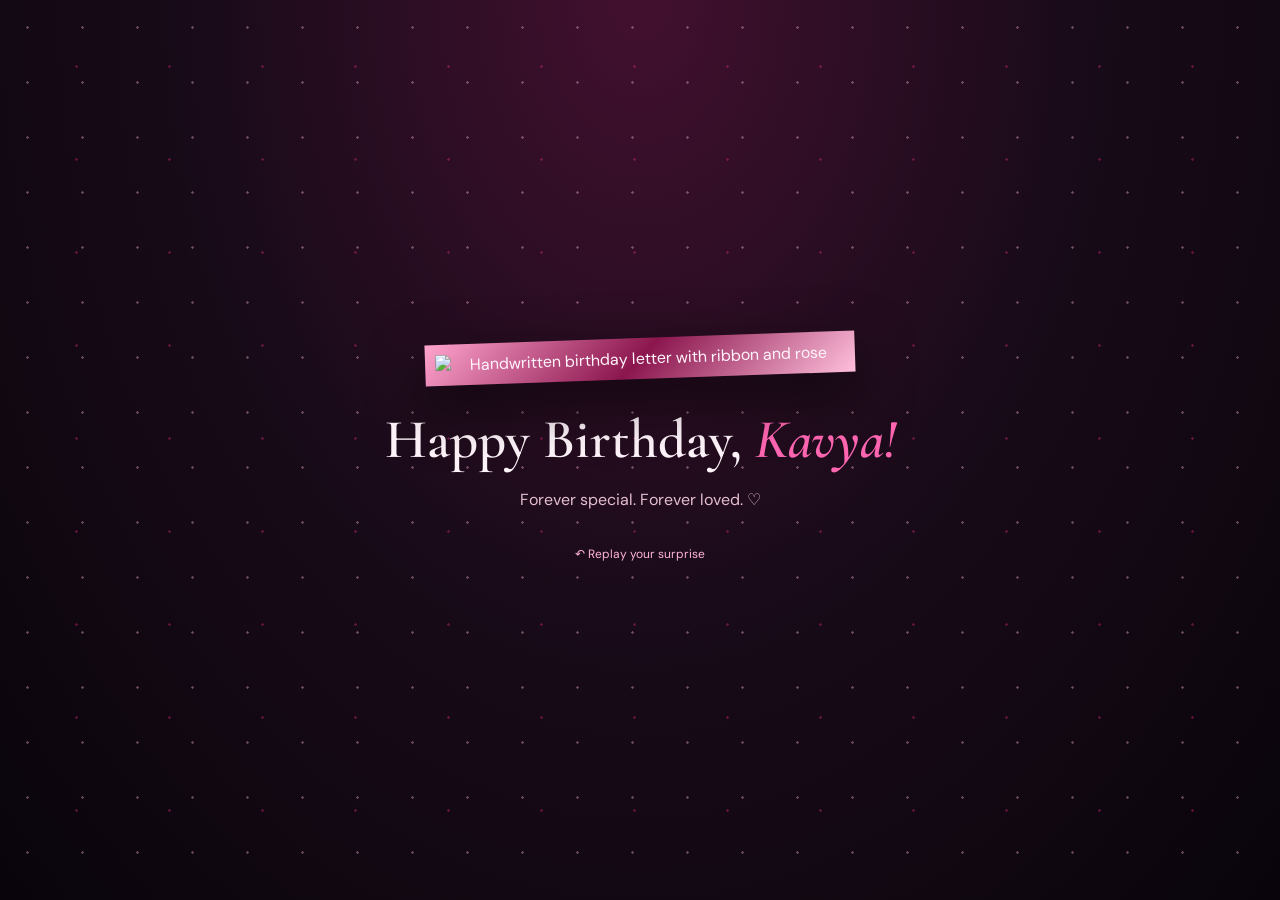
==== final.html @ 48444177 "Add files via upload" ====
<!doctype html><html lang="en"><head><meta charset="utf-8"><meta name="viewport" content="width=device-width,initial-scale=1"><title>Happy Birthday Kavya ♡</title><link rel="stylesheet" href="style.css"><script src="script.js" defer></script></head><body class="finalpage"><div class="dust"></div>
<main class="final"><div class="photo"><img src="kavya-letter-photo.png" alt="Handwritten birthday letter with ribbon and rose"></div><h1>Happy Birthday, <em>Kavya!</em></h1><p>Forever special. Forever loved. ♡</p><a href="index.html">↶ Replay your surprise</a></main></body></html>
---- style.css ----
@import url('https://fonts.googleapis.com/css2?family=Cormorant+Garamond:wght@500;600;700&family=Dancing+Script:wght@500;600;700&family=DM+Sans:wght@400;600;700&display=swap');
:root{--pink:#ed3291;--hot:#ff66b2;--pale:#ffc1dc;--bg:#09040b}*{box-sizing:border-box}body{margin:0;min-height:100vh;color:#fff4fa;font-family:'DM Sans',sans-serif;background:radial-gradient(ellipse at top,#42102f,#190b19 48%,#09040b);overflow-x:hidden}.dust{position:fixed;inset:0;pointer-events:none;opacity:.35;background-image:radial-gradient(#ffc1dc 1px,transparent 1.5px),radial-gradient(#ed3291 1px,transparent 1.5px);background-size:55px 55px,93px 93px;background-position:0 0,30px 20px}.lock,.celebrate,.letterwrap,.final{position:relative;z-index:1;width:min(680px,90%);min-height:100vh;margin:auto;display:flex;align-items:center;justify-content:center;flex-direction:column;text-align:center;padding:38px 0}.lockart{font-size:130px;color:var(--hot);height:160px;text-shadow:0 0 30px #ed329188;position:relative}.lockart small{font-size:42px;color:#ffd7a5;position:absolute;top:45px;right:-18px;transform:rotate(35deg)}.eyebrow{font-size:10px;letter-spacing:3px;color:var(--pale);font-weight:bold}.lock h1{font-size:25px;letter-spacing:2px;margin:18px 0}.dots{display:flex;gap:12px}.dots i{width:52px;height:56px;background:var(--pink);border:2px solid #ff9ac9;border-radius:4px}.dots i.on:after{content:'•';font-size:40px;line-height:43px}.lock #hint{color:#e8c3d5;font-size:14px;margin:18px}.keys{display:grid;grid-template-columns:repeat(3,68px);gap:14px 18px;justify-content:center}.keys button{height:68px;width:68px;border-radius:50%;border:2px solid white;background:linear-gradient(145deg,#fff5f9,#f3bdd6);color:#75133e;font:italic 600 34px 'Cormorant Garamond';box-shadow:0 6px 0 #9d245c;cursor:pointer}.keys button:active{transform:translateY(4px)}.foot{margin-top:25px;color:#b97b9b;letter-spacing:3px;font-size:9px}h1{font:600 clamp(42px,8vw,70px)/1.05 'Cormorant Garamond',serif;margin:15px 0;color:#fff4fa}h1 em{color:var(--hot)}.intro{color:#e5bfd1}.scene{position:relative;display:flex;align-items:flex-end;justify-content:center;gap:0;width:min(540px,100%);height:260px;margin:18px auto}.panda{font-size:82px;position:relative;animation:bob 2s infinite}.panda:nth-child(3){animation-delay:.5s}.panda small{position:absolute;color:#ff72b7;top:0;right:5px;font-size:22px}.cake{width:145px;height:125px;position:relative;margin:0 -3px 10px}.flame{color:#ffd27b;font-size:29px;position:absolute;top:-25px;left:62px;animation:flicker .5s infinite alternate}.icing{position:absolute;bottom:76px;width:145px;height:24px;border-radius:50%;background:#fff0f6;box-shadow:inset 0 -5px #f2a6c9}.cakebase{position:absolute;bottom:16px;width:145px;height:70px;border-radius:7px 7px 24px 24px;background:linear-gradient(90deg,#a71960,#f35c9e,#a71960);padding-top:27px}.plate{position:absolute;bottom:5px;left:-8px;width:161px;height:15px;border-radius:50%;background:#f6c1da}.floathearts{position:absolute;top:5px;color:#ff78b8;letter-spacing:8px}.wish{font:italic 26px 'Cormorant Garamond';color:var(--pale)}.btn{background:linear-gradient(110deg,#c81870,#f0449a);border:1px solid #ff9bc9;color:white;text-decoration:none;padding:15px 23px;font-size:11px;font-weight:bold;letter-spacing:1px;box-shadow:0 10px 28px #e92b8b35}.letterwrap{padding:55px 0}.paper{position:relative;max-width:590px;margin:25px auto;padding:42px 45px;text-align:left;color:#39221f;background:radial-gradient(ellipse,#f9e6b8,#dfbd80);border:8px solid #3b2029;box-shadow:0 15px 45px #0008;font:18px/1.7 'Cormorant Garamond',serif}.paper .script{font:600 29px 'Dancing Script',cursive}.sign{text-align:right;margin-top:25px}.tape{position:absolute;top:-10px;left:40%;width:90px;height:22px;background:#f3c3d6;transform:rotate(-3deg)}.flower{position:absolute;right:20px;bottom:5px;color:#a13d55;font-size:28px}.final .photo{width:min(430px,90%);padding:10px;background:linear-gradient(135deg,#ffa5ce,#8b164e,#ffc0dc);box-shadow:0 20px 55px #0009;transform:rotate(-2deg)}.photo img{width:100%;display:block}.final h1{font-size:clamp(34px,6vw,55px);margin:32px 0 5px}.final p{color:#e5bfd1}.final a{color:#ffb5d8;text-decoration:none;margin-top:20px;font-size:12px}@keyframes bob{50%{transform:translateY(-9px)}}@keyframes flicker{to{transform:rotate(30deg) scale(.85)}}@media(max-width:520px){.keys{gap:12px}.keys button{width:64px;height:64px}.paper{padding:35px 25px}.scene{transform:scale(.88);margin-bottom:-12px}}
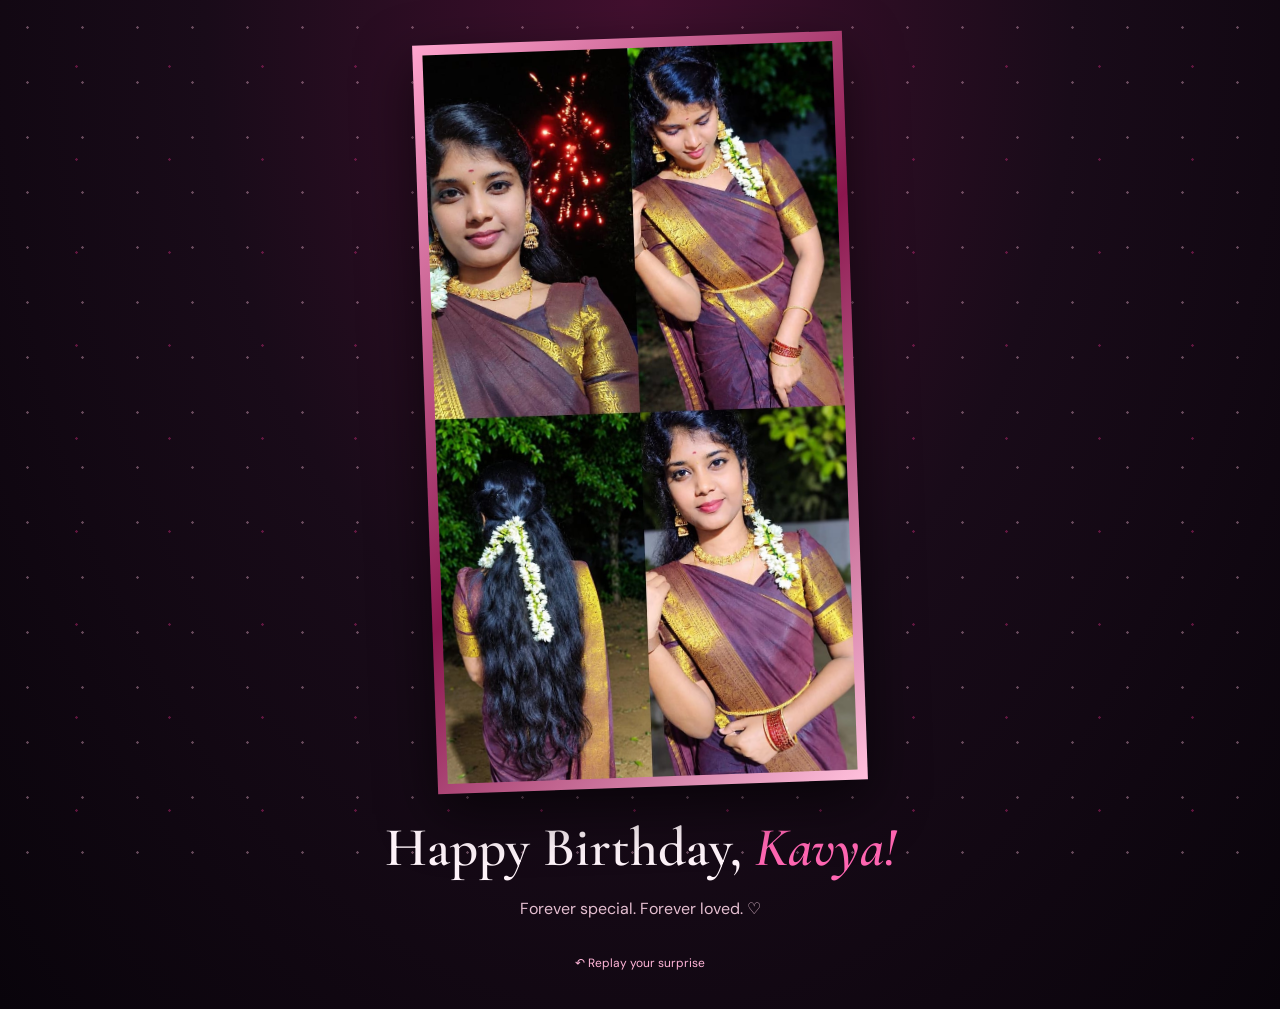
==== commit 4b3ebcf1: "Update final.html" ====
--- a/final.html
+++ b/final.html
@@ -1,2 +1,2 @@
 <!doctype html><html lang="en"><head><meta charset="utf-8"><meta name="viewport" content="width=device-width,initial-scale=1"><title>Happy Birthday Kavya ♡</title><link rel="stylesheet" href="style.css"><script src="script.js" defer></script></head><body class="finalpage"><div class="dust"></div>
-<main class="final"><div class="photo"><img src="kavya-letter-photo.png" alt="Handwritten birthday letter with ribbon and rose"></div><h1>Happy Birthday, <em>Kavya!</em></h1><p>Forever special. Forever loved. ♡</p><a href="index.html">↶ Replay your surprise</a></main></body></html>+<main class="final"><div class="photo"><img src="kavya.jpeg" alt="Handwritten birthday letter with ribbon and rose"></div><h1>Happy Birthday, <em>Kavya!</em></h1><p>Forever special. Forever loved. ♡</p><a href="index.html">↶ Replay your surprise</a></main></body></html>
